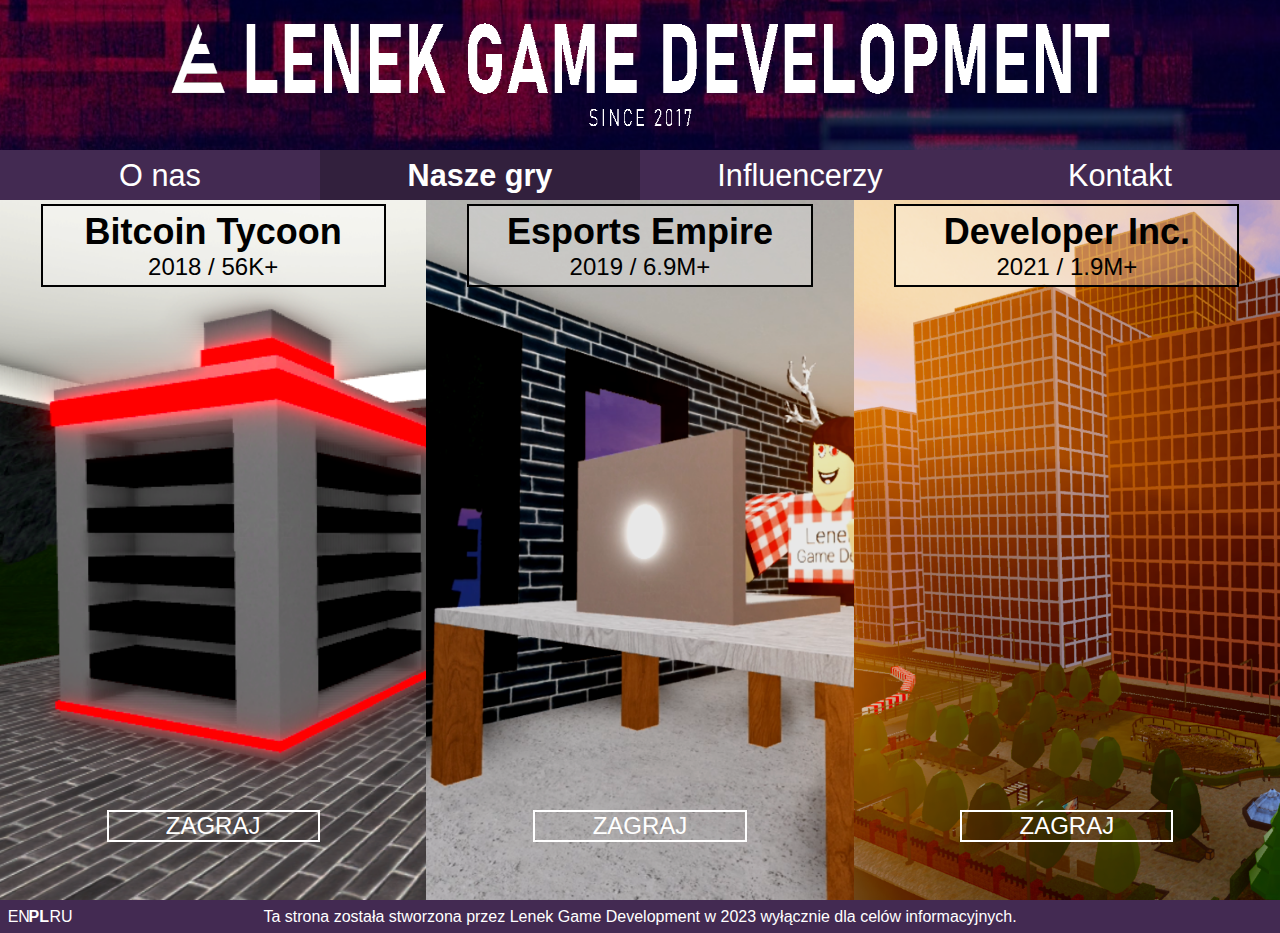
==== games-pl.html @ 1f68a185 ":+1:" ====
<!DOCTYPE html>
<html>
    <head>
        <meta charset="UTF-8" lang="PL"/>
        <link rel="icon" type="img/png" href="logo_black.png"/>
        <link rel="stylesheet" type="text/css" href="style.css"/>
        <title>Nasze gry</title>
    </head>
    <body>
        <div id= "banner">
            <a href="index-pl.html"><img src="banner.png" alt="Lenek Game Development"/></a>
        </div>
        <div id="options">
            <a href="index-pl.html"><div class="element">O nas</div></a>
            <a href="games-pl.html"><div class="element" style="font-weight: bold; background-color: rgb(50, 32, 61);">Nasze gry</div></a>
            <a href="influencers-pl.html"><div class="element">Influencerzy</div></a>
            <a href="contact-pl.html"><div class="element">Kontakt</div></a>
        </div>
        <div id="content">
            <div id="gamepreview1">
                <div class="gamepreviewtitle">
                    <h2 style="margin:0;">Bitcoin Tycoon</h2>
                    <p style="margin:0;">2018 / 56K+</p>
                </div>
                <a href="https://www.roblox.com/games/8694860623" target="_blank"><p class="play">ZAGRAJ</p></a>
            </div>
            <div id="gamepreview2">
                <div class="gamepreviewtitle">
                    <h2 style="margin:0;">Esports Empire</h2>
                    <p style="margin:0;">2019 / 6.9M+</p>
                </div>
                <a href="https://www.roblox.com/games/4492505804" target="_blank"><p class="play">ZAGRAJ</p></a>
            </div>
            <div id="gamepreview3">
                <div class="gamepreviewtitle">
                    <h2 style="margin:0;">Developer Inc.</h2>
                    <p style="margin:0;">2021 / 1.9M+</p>
                </div>
                
                <a href="https://www.roblox.com/games/6878438976" target="_blank"><p class="play">ZAGRAJ</p></a>
            </div>
        </div>
        <div id="footer">
            <div id="langbox" style="float:left">
                <a href="games.html"><div class="langselect">EN</div></a>
                <a href="games-pl.html"><div class="langselect"><b>PL</b></div></a>
                <a href="games-ru.html"><div class="langselect">RU</div></a>
            </div>
            <a style="text-align: center; margin-left: -5%;">Ta strona została stworzona przez Lenek Game Development w 2023 wyłącznie dla celów informacyjnych.</a> 
        </div>
    </body>
</html>
---- style.css ----
/* All */
* {
    font-family: "Ebrima", "Verdana", sans-serif;
    box-sizing: border-box;
    white-space: nowrap;
}

body {
    margin: 0;
    overflow-y: scroll;
    overflow-x: hidden;
}

a {
    text-decoration: none;
    color: white;
}

#banner {
    width: 100%;
    height: auto;
    background-color: black;
    line-height: 0px;
    color: white;
    text-align: center;
}

#banner img {
    width: 100%;
    height: 150px;
}

#options {
    background-color: rgb(67, 42, 82);
    width: 100%;
    height: 50px;
    line-height: 50px;
    padding: 0;
    font-size: 23pt;

}

.element {
    width: 25%;
    text-align: center;
    float: left;
    overflow: hidden;
}

.element:hover{
    font-weight: bold;
    background-color: rgb(50, 32, 61);
}

#content {
    clear: both;
    background-color: lightgray;
    width: 100%;
    min-height: 700px;
    height: auto;
    overflow: hidden;
}

#footer {
    clear: both;
    width: 100%;
    height: auto;
    padding: 0.6%;
    text-align: center;
    background-color: rgb(67, 42, 82);
    color: white;
}

#langbox {
    width: 5%;
    height: auto;
    text-align: left;
    min-width: 50px;
}

.langselect {
    float: left;
    width: 33%;
}

.langselect:hover {
    font-weight: bold;
}

/* For main */

.main-placeholder {
    width: 100%;
    height: 20px;
}

#main-header {
    width: 1000px;
    height: 120px;
    margin-left: auto;
    margin-right: auto;
    overflow: hidden;
    background-color: rgb(200,200,200);
    outline: 5px solid black;
}

#header-logo {
    float: left;
    width: 120px;
    height: 120px;
    overflow: hidden;
}

#main-header-2 {
    width: 880px;
    height: 100%;
    line-height: 150%;
    overflow: hidden;
    text-align: center;
    float: left;
}

.main-bottom-element {
    float: left;
    width: 29%;
    margin-left: 3%;
    margin-right: auto;
    height: 500px;
    margin-bottom: 20px;
    background-color: rgb(200,200,200);
    outline: 3px solid black;
    text-align: center;
    font-size: 20pt;
    word-break: break-all;
    white-space: normal;
}

.main-bottom-element-h {
    width: 100%;
    height: 15%;
    line-height: 75px;
    font-size: 30pt;
    font-weight: 500;
}

.main-bottom-element-t {
    width: 92%;
    height: 82%;
    margin-left: auto;
    margin-right: auto;
    word-break: normal;
    white-space: inherit;
    text-align: justify;
    overflow: hidden;
}

.main-bottom-element:hover .main-bottom-element-h {
    font-weight: bolder;
}

#main-header:hover {
    background-color: rgb(220,220,220);
    outline: 7px solid black;
}

.main-bottom-element:hover {
    background-color: rgb(220,220,220);
    outline: 5px solid black;
}

.main-bottom-element:hover h1{
    font-size: 250%;
    letter-spacing: auto;
}

/* For our games */

#gamepreview1, #gamepreview2, #gamepreview3 {
    height: 700px;
    float: left;
    background-color: gray;
    background-repeat: no-repeat;
    background-size: cover;
    text-align: center;
    font-size: x-large;
}

#gamepreview1 {
    width: 33.3%;
    background-image: url("games/bitcointycoon.png"); 
}

#gamepreview2 {
    width: 33.4%;
    background-image: url("games/esportsempire.png");
}

#gamepreview3 {
    width: 33.3%;
    background-image: url("games/developerinc.png");
}

#gamepreview1:hover, #gamepreview2:hover, #gamepreview3:hover  {
    filter: contrast(120%);
}

#gamepreview1 .gamepreviewtitle, #gamepreview2 .gamepreviewtitle, #gamepreview3 .gamepreviewtitle {
    outline: 2px solid black;
    background-color: rgba(255,255,255,0.3);
    width: 80%;
    margin: auto;
    margin-top: 1.5%;
    padding: 1%;
}

#gamepreview1:hover .gamepreviewtitle, #gamepreview2:hover .gamepreviewtitle, #gamepreview3:hover .gamepreviewtitle  {
    outline: 3px solid black;
    background-color: rgba(255,255,255,0.8);
}

.play {
    position: relative;
    top: 75%;
    color: white;
    border: 2px solid white;
    width: 50%;
    margin: auto;
}

.play:hover {
    background-color: white;
    color: black;
    font-weight: bolder;
    border: 2px solid white;
}

/* For influencers */

.video-line{
    width: 100%;
    height: 300px;
    background-color: rgb(87, 87, 87);
}

.video-block{
    float: left;
    width: 25%;
    height: 100%;
    background-color: rgb(116, 116, 116);
}

.video-block iframe {
    border: 2px solid black;
    width: 90%;
    margin: auto;
    display: block;
    margin-top: 3%;
}

/* For contact */

.contact-line {
    width: 100%;
    height: 300px;
    background-color: rgb(87, 87, 87);
}

.contact-block {
    float: left;
    width: 33.3%;
    height: 100%;
    background-color: rgb(116, 116, 116);
    text-align: center;
    color: black;
}

.contact-block:hover {
    background-color: rgb(59, 59, 59);
}

.contact-block:hover .contact-header {
    color:white;
    font-style: italic;
}

.contact-block2 {
    float: left;
    width: 33.3%;
    height: 100%;
    background-color: rgb(87, 87, 87);
    text-align: center;
    color: black;
}

.contact-block2:hover {
    background-color: rgb(59, 59, 59);
}

.contact-block2:hover .contact-header {
    color:white;
    font-style: italic;
}

.contact-header {
    width: 100%;
    height: 25%;
    line-height: 75px;
    vertical-align: middle;
    text-align: center;
    font-size: xx-large;
    color: black;
    margin: 0;
}

.contact-bottom {
    width: 100%;
    height: 75%;
    padding: 28px 0;
    text-align: center;
    overflow: hidden;
}

#contact-tw {
    width: 90%;
    height: 100%;
    margin: auto;
}

.contact-bottom img {
    height: 100%;
    width: auto;
}

#contact-tt:hover img, #contact-fb:hover img, #contact-ig:hover img, #contact-tkt:hover img, #contact-gr:hover img {
    outline: 4px solid white;
}
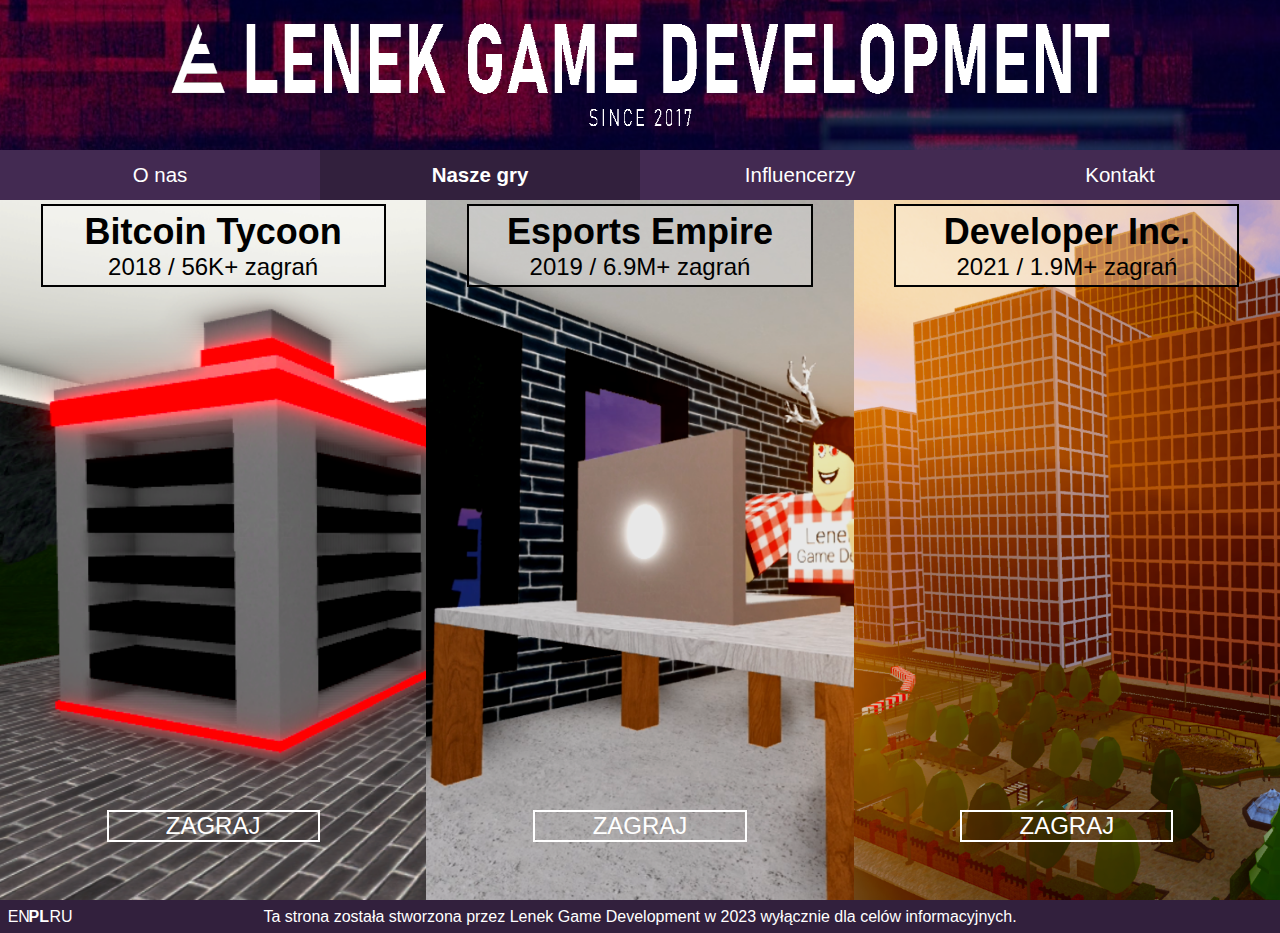
==== commit 922f1fbb: "a" ====
--- a/games-pl.html
+++ b/games-pl.html
@@ -20,21 +20,21 @@
             <div id="gamepreview1">
                 <div class="gamepreviewtitle">
                     <h2 style="margin:0;">Bitcoin Tycoon</h2>
-                    <p style="margin:0;">2018 / 56K+</p>
+                    <p style="margin:0;">2018 / 56K+ zagrań</p>
                 </div>
                 <a href="https://www.roblox.com/games/8694860623" target="_blank"><p class="play">ZAGRAJ</p></a>
             </div>
             <div id="gamepreview2">
                 <div class="gamepreviewtitle">
                     <h2 style="margin:0;">Esports Empire</h2>
-                    <p style="margin:0;">2019 / 6.9M+</p>
+                    <p style="margin:0;">2019 / 6.9M+ zagrań</p>
                 </div>
                 <a href="https://www.roblox.com/games/4492505804" target="_blank"><p class="play">ZAGRAJ</p></a>
             </div>
             <div id="gamepreview3">
                 <div class="gamepreviewtitle">
                     <h2 style="margin:0;">Developer Inc.</h2>
-                    <p style="margin:0;">2021 / 1.9M+</p>
+                    <p style="margin:0;">2021 / 1.9M+ zagrań</p>
                 </div>
                 
                 <a href="https://www.roblox.com/games/6878438976" target="_blank"><p class="play">ZAGRAJ</p></a>
--- a/style.css
+++ b/style.css
@@ -36,7 +36,7 @@
     height: 50px;
     line-height: 50px;
     padding: 0;
-    font-size: 23pt;
+    font-size: 1.6vw;
 
 }
 
@@ -67,7 +67,7 @@
     height: auto;
     padding: 0.6%;
     text-align: center;
-    background-color: rgb(67, 42, 82);
+    background-color: rgb(50, 32, 61);
     color: white;
 }
 
@@ -130,7 +130,7 @@
     background-color: rgb(200,200,200);
     outline: 3px solid black;
     text-align: center;
-    font-size: 20pt;
+    font-size: 1.4vw;
     word-break: break-all;
     white-space: normal;
 }
@@ -139,13 +139,20 @@
     width: 100%;
     height: 15%;
     line-height: 75px;
-    font-size: 30pt;
+    font-size: 2vw;
     font-weight: 500;
+    border-bottom: 4px solid black;
+    overflow: hidden;
+    font-weight: bolder;
+    background-color: rgb(67, 42, 82);
+    color: white;
 }
 
 .main-bottom-element-t {
     width: 92%;
     height: 82%;
+    margin-top: 7px;
+    margin-bottom: 5px;
     margin-left: auto;
     margin-right: auto;
     word-break: normal;
@@ -156,6 +163,7 @@
 
 .main-bottom-element:hover .main-bottom-element-h {
     font-weight: bolder;
+    background-color: rgb(50, 32, 61);
 }
 
 #main-header:hover {
@@ -239,14 +247,14 @@
 .video-line{
     width: 100%;
     height: 300px;
-    background-color: rgb(87, 87, 87);
+    background-color: rgb(50, 32, 61);
 }
 
 .video-block{
     float: left;
     width: 25%;
     height: 100%;
-    background-color: rgb(116, 116, 116);
+    background-color: rgb(67, 42, 82);
 }
 
 .video-block iframe {
@@ -257,25 +265,31 @@
     margin-top: 3%;
 }
 
+.video-block:hover {
+    background-color: rgb(35, 15, 48);
+    border: 1px dashed white;
+}
+
 /* For contact */
 
 .contact-line {
     width: 100%;
     height: 300px;
-    background-color: rgb(87, 87, 87);
+    background-color: rgb(50, 32, 61);
 }
 
 .contact-block {
     float: left;
     width: 33.3%;
     height: 100%;
-    background-color: rgb(116, 116, 116);
+    background-color: rgb(67, 42, 82);
     text-align: center;
     color: black;
 }
 
 .contact-block:hover {
-    background-color: rgb(59, 59, 59);
+    background-color: rgb(35, 15, 48);
+    border: 1px dashed white;
 }
 
 .contact-block:hover .contact-header {
@@ -287,13 +301,14 @@
     float: left;
     width: 33.3%;
     height: 100%;
-    background-color: rgb(87, 87, 87);
+    background-color: rgb(50, 32, 61);
     text-align: center;
     color: black;
 }
 
 .contact-block2:hover {
-    background-color: rgb(59, 59, 59);
+    background-color: rgb(35, 15, 48);
+    border: 1px dashed white;
 }
 
 .contact-block2:hover .contact-header {
@@ -308,7 +323,7 @@
     vertical-align: middle;
     text-align: center;
     font-size: xx-large;
-    color: black;
+    color: white;
     margin: 0;
 }
 
